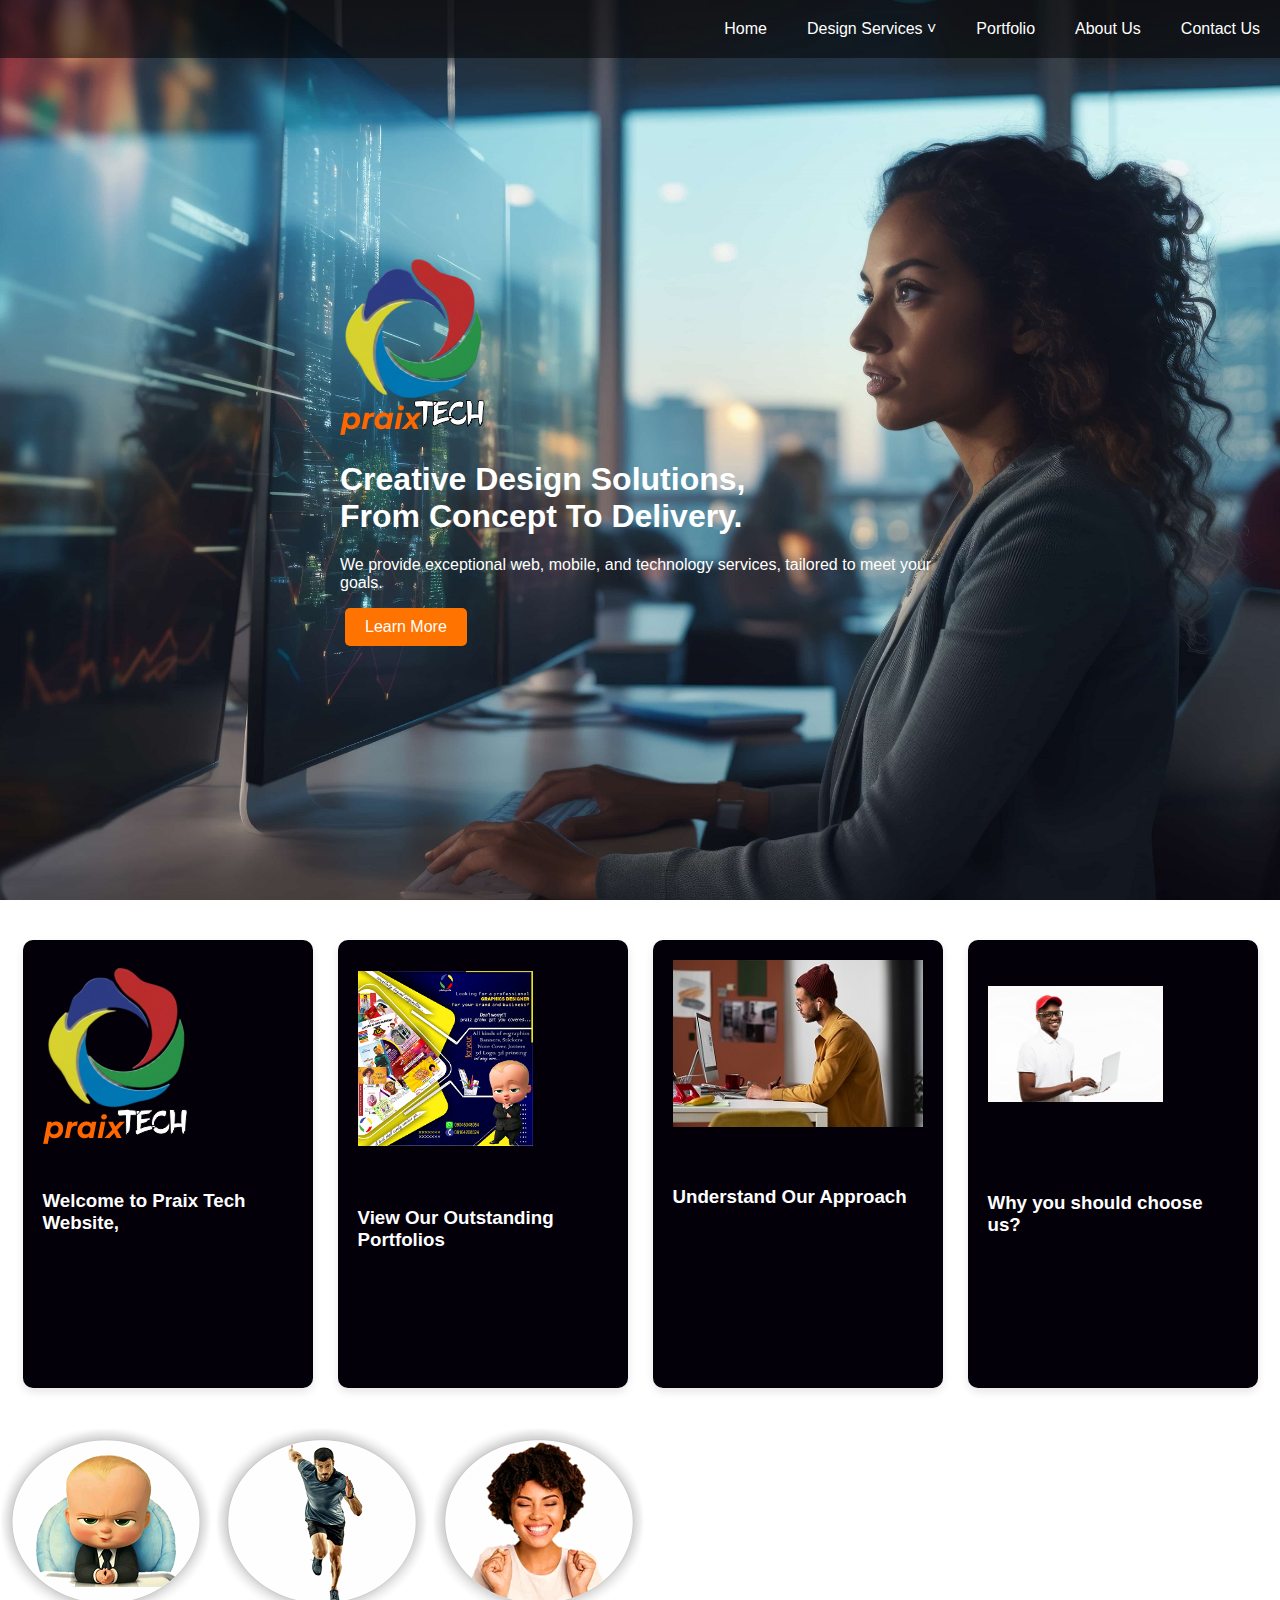
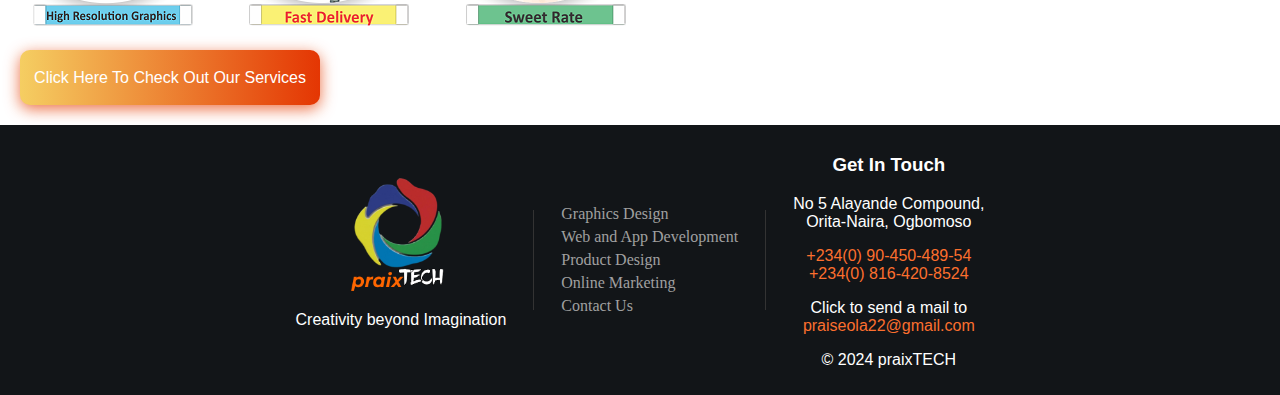
==== index.html @ fec8c5cd "intial commit" ====
<!DOCTYPE html>
<html lang="en">
<head>
    <meta name="description" content="Delivering innovative software solutions and cutting-edge graphics design to elevate your brand. Custom, user-centric, and professional services tailored to your needs.">
    <link rel="canonical" href="https://praixTech.netlify.app/home">
    <meta name="robots" content="index, follow">
    <meta name="keywords" content="Professional Graphics Design, Innovative Software Solutions, Full-stack Development and Design">
    <meta charset="UTF-8">
    <meta name="viewport" content="width=device-width, initial-scale=1.0">
    <meta http-equiv="refresh" content="20">
    <link rel="stylesheet" href="praixTech.css">
    <link rel="icon" href="praixTech.png">
    <title>Praix-Tech Website</title>
</head>
<body>
    
        <div class="background-container">
             </div>
             <header>
        <div class="navigation">
            <ul class="nav-links">
                <li><a href="index.html">Home</a></li>
                <li class="dropdown">
                    <a href="services.html" class="dropbtn">Design Services ˅</a>
                    <div class="dropdown-content">
                        <a href="services.html #Web">Web Design</a>
                        <a href="services.html #Product">Product Design</a>
                        <a href="services.html #Digital">Digital Marketing</a>
                    </div>
                </li>
                <li><a href="services.html #Graphic">Portfolio</a></li>
                <li><a href="about.html">About Us</a></li>
                <li><a href="contact.html">Contact Us</a></li>
            </ul>
        </div>
    </header>
    <div class="container2">
        <div class="overlay1"></div>
        <div class="content">
            <img src="praixTech.png" alt="praixTECH Logo" class="logo">
            <h1>Creative Design Solutions,<br>From Concept To Delivery.</h1>
            <p>We provide exceptional web, mobile, and technology services, tailored to meet your goals.</p>
            <a href="#learnMore"><button class="top-button">Learn More</button></a>
        </div>
    </div>
    <section id="learnMore">
    <div class="container">
        <div class="director-section">
                <img src="praixTech.png">
                <div class="director-info"></div>
                <h3>Welcome to Praix Tech Website,</h3>
                <p class="text">Where Creativity is Beyond Imagination.
                    Lets turn your ideas into mind-capturing Designs!
                </p></div>
            <div class="director-section">
                <img src="frame.png" width="70%" height="auto">
                <div class="director-info">
                <h3>View Our Outstanding Portfolios</h3>
                    <p class ="text">Explore our diverse portfolio showcasing our expertise in graphic design, 
                  web development, and computer consulting.
                    </p>
                    </div></div>
              <div class="director-section">
              <img src="interior.jpg" alt="praix" width="100%" height="auto">
              <div class="director-info"></div>
              <h3>Understand Our Approach</h3>
                 <p class ="text">Our Commitment to quality and customer satisfaction is reflected in 
                  every project we undertake. Dive into our work and
                   discover how we can help bring your vision to life.</p>
        </div>
            <div class="director-section">
                <img src="happy.jpg" width="70%" height="auto">
                <div class="director-info">
                <h3>Why you should choose us?</h3>
                    <p class ="text">
                     We are the best at what we do, we incorporate efficiency and 
                    speed to our projects which improve our overall productivity</p>
                    </div></div>
        </div>
    </section>
        <div class="">
            <img src="high.png" alt="High Quality" class="responsive-img">
            <img src="fast.png" alt="Fast Delivery" class="responsive-img">
            <img src="sweet.png" alt="Sweet Design" class="responsive-img">
        </div>
        <a href="services.html"><button class="bn632-hover bn19">Click Here To Check Out Our Services</button></a>
    </main>
    <div class="bottom-button-container">
        <div>
            <img src="praixTech.png" alt="praixTech">
            <p class="praix">Creativity beyond Imagination</p>
        </div>
        <div class="vertical-line"></div>

        <ul class="list-style">
            <li><a href="services.html#Graphic" class="praix">Graphics Design</a></li>
            <li><a href="services.html#Web" class="praix">Web and App Development</a></li>
            <li><a href="services.html#Product" class="praix">Product Design</a></li>
            <li><a href="services.html#Digital" class="praix">Online Marketing</a></li>
            <li><a href="contact.html" class="praix">Contact Us</a></li>
        </ul>
        <div class="vertical-line"></div>
        <div>
            <h3>Get In Touch</h3>
            <p>No 5 Alayande Compound, <br>Orita-Naira, Ogbomoso</p>
            <p>
                <a href="tel:09045048954" class="praixis">+234(0) 90-450-489-54</a><br>
                <a href="tel:08164208524" class="praixis">+234(0) 816-420-8524</a>
            </p>
            <p>Click to send a mail to<br> <a href="mailto:praiseola22@gmail.com" class="praixis">praiseola22@gmail.com</a></p>
            <p>&copy; 2024 praixTECH</p>
        </div>
    </div>
</body>
</html>
---- praixTech.css ----
body {
    font-family: Arial, sans-serif;
    margin: 0;
    padding: 0;
    position: relative;
}

header {
    position: absolute;
    background-color: rgba(0, 0, 0, 0.1);
    width: 100%;
}


.container2 {
    position: relative;
    height: 100vh;
    display: flex;
    align-items: center;
    justify-content: center;
    text-align: left;
    width: 100%;
    overflow: hidden;
  }
  
  .container2::before,
  .container2::after {
    content: "";
    position: absolute;
    top: 0;
    left: 0;
    width: 100%;
    height: 100%;
    background-size: cover;
    background-position: center;
    transition: opacity 1s ease-in-out;
  }
  
  
  .container2::before {
    background-image: url('futurism.jpg');
    opacity: 1;
    z-index: 1;
    animation: fade 10s infinite alternate;
  }
  
  
  .container2::after {
    background-image: url('helium-min.jpg');
    opacity: 1;
    z-index: 1;
    animation: fade 10s infinite alternate-reverse;
  }
  
  @keyframes fade {
    0%, 100% {
      opacity: 1;
    }
    50% {
      opacity: 0;
    }
  }

.navigation {
    position: relative;
    z-index: 10;
    background-color: rgba(0, 0, 0, 0.5); 
    padding: 10px 0;
}

.nav-links {
    list-style-type: none;
    margin: 0;
    padding: 0;
    display: flex;
    justify-content: flex-end;
}

.nav-links li {
    position: relative;
}

.nav-links a {
    color: white;
    text-decoration: none;
    padding: 10px 20px;
    display: block;
}

.nav-links a:hover {
    background-color: #555
}

.dropdown-content {
    display: none;
    position: absolute;
    background-color: #555
    min-width: 160px;
    box-shadow: 0px 8px 16px 0px rgba(0,0,0,0.2);
    z-index: 1;
}
.dropbtn{
  list-style-type: circle;
}

.dropdown-content a {
    color: white;
    padding: 12px 16px;
    text-decoration: none;
    display: block;
}

.dropdown-content a:hover {
    background-color: #555;
}

.dropdown:hover .dropdown-content {
    display: block;
}
.overlay1 {
    position: absolute;
    top: 0;
    left: 0;
    width: 100%;
    height: 100%;
    background: rgba(0, 0, 0, 0.5);
    z-index: 1;
  }
  .top-button {
    background-color: #ff7300; 
    border: none; 
    color: white; 
    padding: 10px 20px;
    font-size: 16px;
    cursor: pointer; 
    border-radius: 5px;
    margin: 0 5px; 
    transition: background-color 0.3s; 
  }
  
  .top-button:hover {
    background-color: #45a049; 
  }
  
  .content {
    position: relative;
    z-index: 2;
    max-width: 600px;
    padding: 20px;
    color: white;
  }
  
  .container {
    display: flex;
    flex-wrap: wrap;
    justify-content: center;
    gap: 20px;
    padding: 20px;
}

.box {
    background-color: #3a2020; 
    color: #e3b141;s
    padding: 20px;
    border-radius: 10px;
    box-shadow: 0 4px 8px rgba(0, 0, 0, 0.1);
    width: calc(100% - 40px); 
    max-width: 700px; 
    box-sizing: border-box; 
    transform: scale(0.8);
    animation: popUp 3.0s ease-in forwards;
  }

  @keyframes popUp {
    from {
      opacity: 0;
      transform: scale(0.8);
    }
    to {
      opacity: 1;
      transform: scale(1);
    }
  }

.box h3 {
    margin-top: 0;
    font-size: 1.5rem;
    font-style: bold;
    font-family: lato;
}

.box p {
    margin: 0;
    font-size: 1rem;
    line-height: 1.5;
    color: white;
    font-family: lato;
}

@media (min-width: 600px) {
    .box {
        flex: 0 0 calc(50% - 20px);
    }
}

@media (min-width: 900px) {
    .box {
        flex: 0 0 calc(33.333% - 20px); 
    }
}

@media (min-width: 1200px) {
    .box {
        flex: 0 0 calc(75% - 20px); 
    }
}
.director-section {
    display: flex;
    flex-wrap: wrap;
    gap: 20px;
    align-items: center;
    width: 80%;
    max-width: 900px;
    margin: 20px auto;
    background-color: #04000a;
    color: #ffffff;
    padding: 20px;
    border-radius: 10px;
    box-shadow: 0 4px 8px rgba(0, 0, 0, 0.1);
    box-sizing: border-box;
}
@media (min-width: 600px) {
    .director-section {
        flex: 0 0 calc(100% - 100px);
    }
}

@media (min-width: 900px) {
    .director-section {
        flex: 0 0 calc(33.333% - 20px); 
    }
}

@media (min-width: 1200px) {
    .director-section {
        flex: 0 0 calc(25% - 20px); 
    }
}
.text {
    font-size: 1em;
    font-family: 'lato';
    color: #ffffff;
    opacity: 0;
    transform: scale(0.8);
    animation: popUp 3.0s ease-out forwards;
    max-width: 100%;
    justify-content: flex-end;
  }
  @keyframes popUp {
    from {
      opacity: 0;
      transform: scale(0.8);
    }
    to {
      opacity: 1;
      transform: scale(1);
    }
  }
  .bn632-hover {
    width: 300px;
    font-size: 16px;
    font-weight: 200;
    color: #fff;
    cursor: pointer;
    margin: 20px;
    height: 55px;
    text-align:center;
    border: none;
    background-size: 300% 100%;
    border-radius: 10px;
    moz-transition: all .4s ease-in-out;
    -o-transition: all .4s ease-in-out;
    -webkit-transition: all .4s ease-in-out;
    transition: all .4s ease-in-out;
  }
  
  .bn632-hover:hover {
    background-position: 100% 0;
    moz-transition: all .4s ease-in-out;
    -o-transition: all .4s ease-in-out;
    -webkit-transition: all .4s ease-in-out;
    transition: all .4s ease-in-out;
  }
  
  .bn632-hover:focus {
    outline: none;
  }
  
  .bn632-hover.bn19 {
    background-image: linear-gradient(
      to right,
      #f5ce62,
      #e43603,
      #fa7199,
      #e85a19
    );
    box-shadow: 0 4px 15px 0 rgba(229, 66, 10, 0.75);
  }
  
 
.bn8 {
    background-color: rgb(255, 255, 255);
    border: none;
    color: rgb(0, 0, 0);
    padding: 12px 16px;
    font-size: 16px;
    font-family: "Roboto", sans-serif;
    cursor: pointer;
    
  }

  .bottom-button-container {
    background-color: #121518;
    text-align: center;
    padding: 10px;
    color: #ffffff;
    display: flex;
    flex-direction: row;
    align-items: center;
    justify-content: center;
    gap: 7px;
}
.bottom-button-container img {
    max-width: 100px;
}
.list-style {
    list-style-type: none;
    padding: 0;
    margin: 0;
    text-align: left;
}
.list-style li {
    margin: 5px 0;
}
.list-style .praix {
    color: #a0a0a0;
    text-decoration: none;
    font-family: Geo Slab BT;
}
.praixis{
    text-decoration: none;
    color:#fc6f2e;

}
.vertical-line {
    width: 1px; 
    background-color: #333; 
    height: 100px; 
    margin: 0 20px; 
}
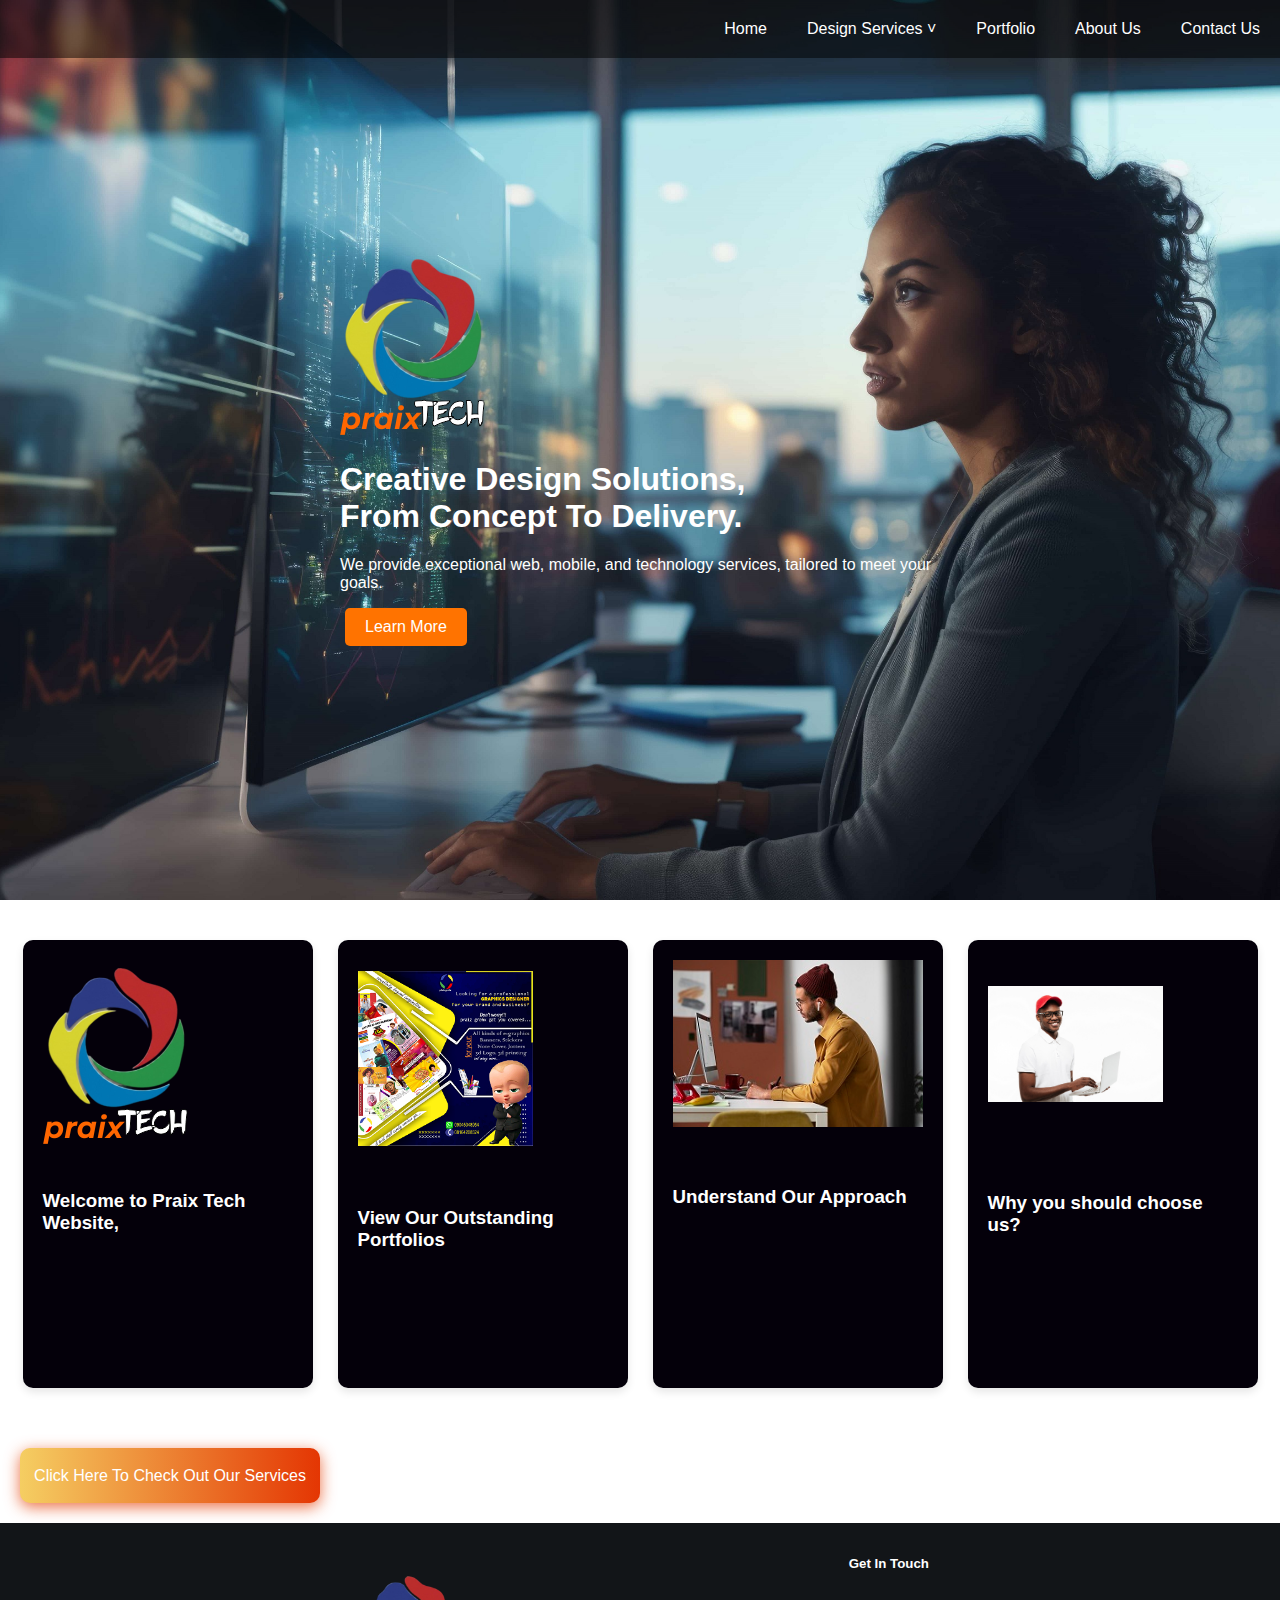
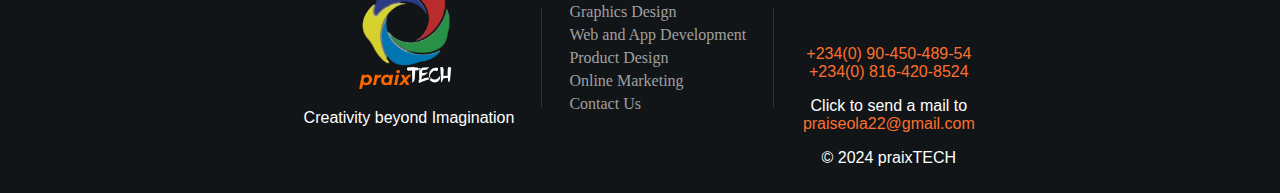
==== commit 7644c578: "Update index.html" ====
--- a/index.html
+++ b/index.html
@@ -78,11 +78,6 @@
                     </div></div>
         </div>
     </section>
-        <div class="">
-            <img src="high.png" alt="High Quality" class="responsive-img">
-            <img src="fast.png" alt="Fast Delivery" class="responsive-img">
-            <img src="sweet.png" alt="Sweet Design" class="responsive-img">
-        </div>
         <a href="services.html"><button class="bn632-hover bn19">Click Here To Check Out Our Services</button></a>
     </main>
     <div class="bottom-button-container">
@@ -101,8 +96,8 @@
         </ul>
         <div class="vertical-line"></div>
         <div>
-            <h3>Get In Touch</h3>
-            <p>No 5 Alayande Compound, <br>Orita-Naira, Ogbomoso</p>
+            <h5>Get In Touch</h5>
+            <p class = text>No 5 Alayande Compound, <br>Orita-Naira, Ogbomoso</p>
             <p>
                 <a href="tel:09045048954" class="praixis">+234(0) 90-450-489-54</a><br>
                 <a href="tel:08164208524" class="praixis">+234(0) 816-420-8524</a>
@@ -112,4 +107,4 @@
         </div>
     </div>
 </body>
-</html>+</html>
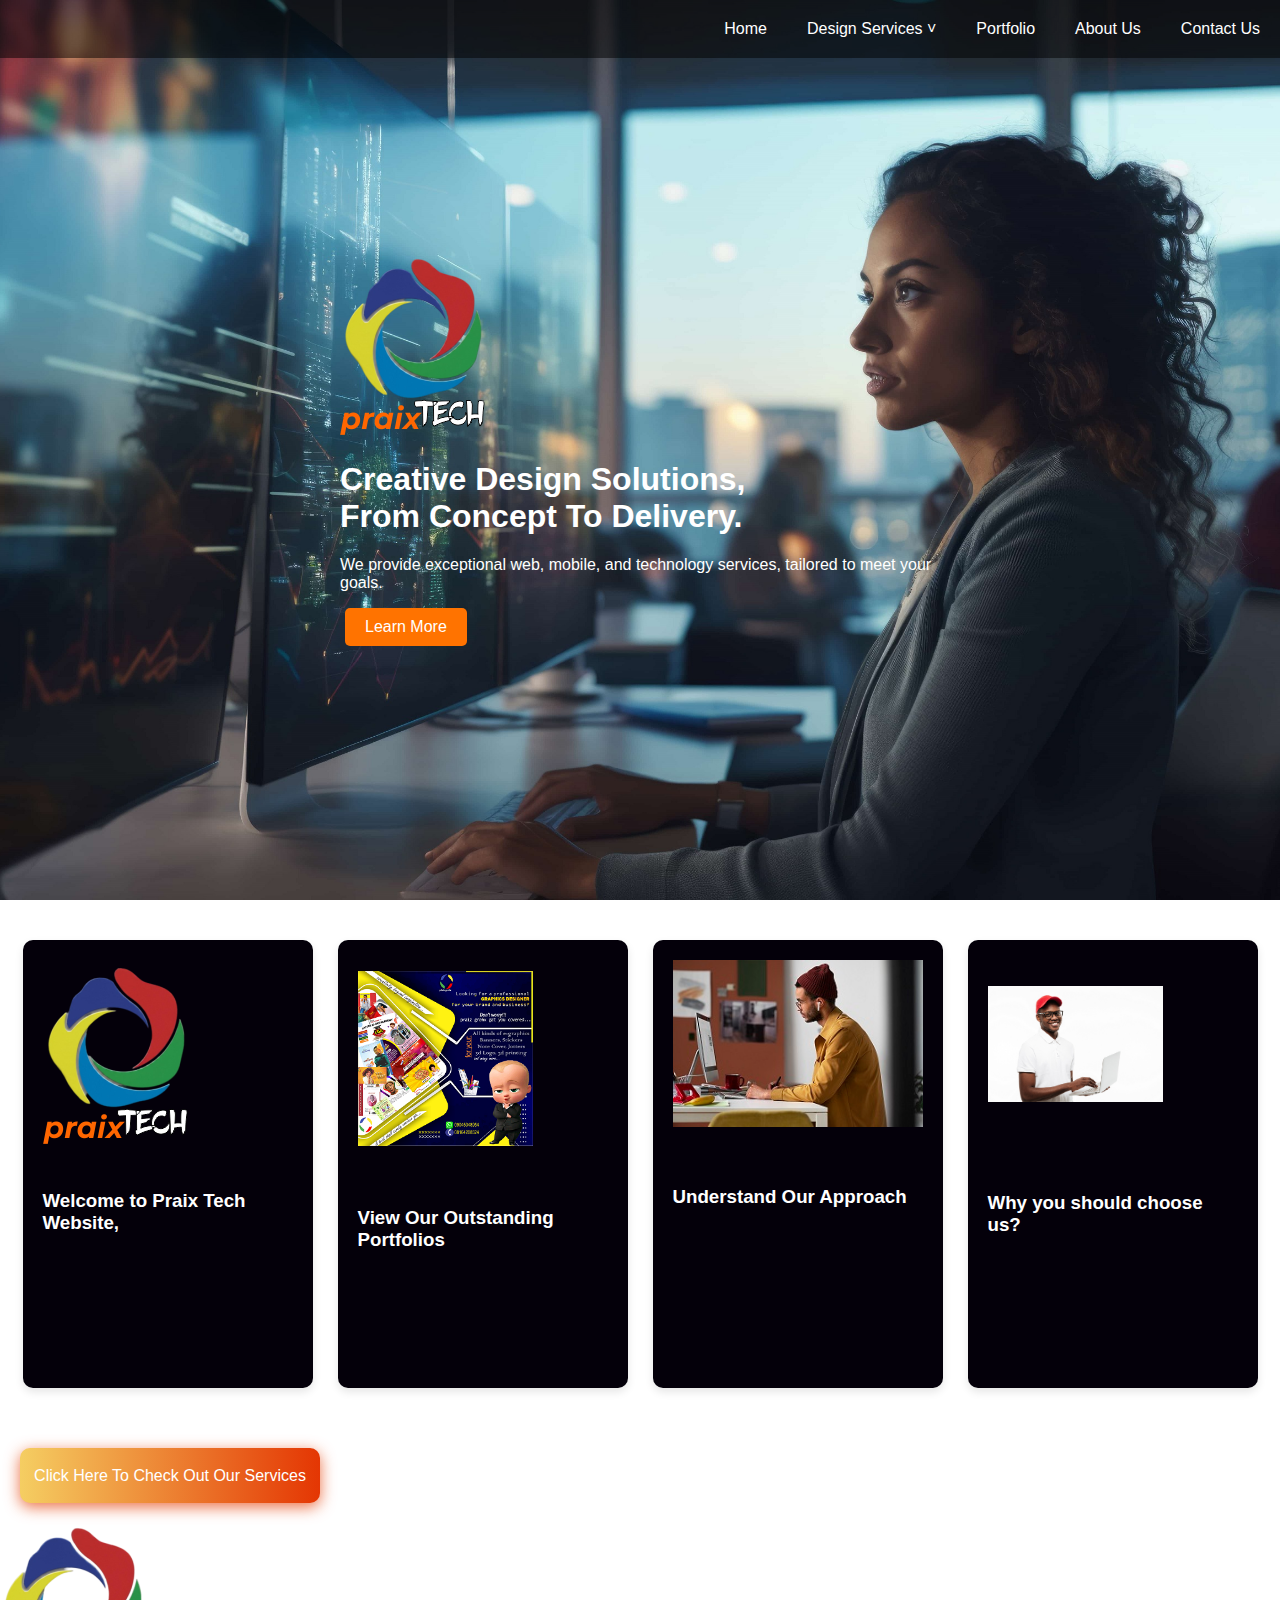
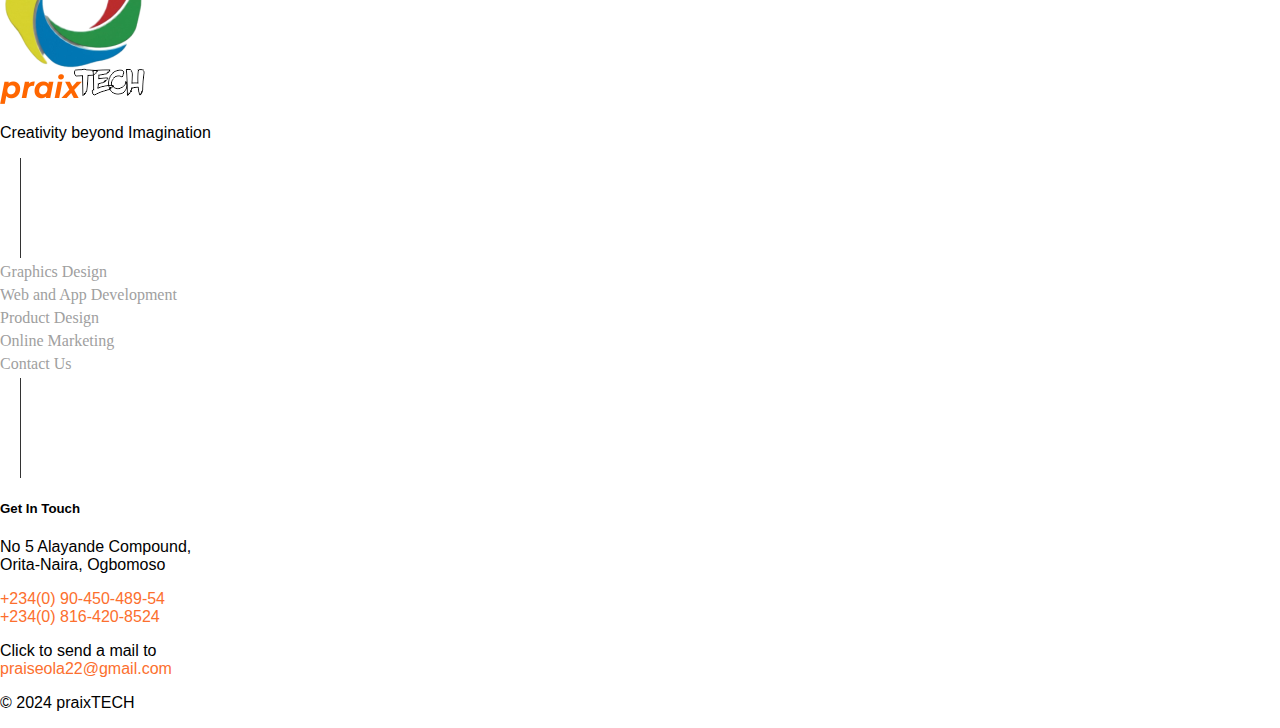
==== commit 9bd62d90: "Update index.html" ====
--- a/index.html
+++ b/index.html
@@ -28,7 +28,7 @@
                         <a href="services.html #Digital">Digital Marketing</a>
                     </div>
                 </li>
-                <li><a href="services.html #Graphic">Portfolio</a></li>
+                <li><a href=" https://praiz22.github.io/portfolio22">Portfolio</a></li>
                 <li><a href="about.html">About Us</a></li>
                 <li><a href="contact.html">Contact Us</a></li>
             </ul>
@@ -80,13 +80,13 @@
     </section>
         <a href="services.html"><button class="bn632-hover bn19">Click Here To Check Out Our Services</button></a>
     </main>
-    <div class="bottom-button-container">
-        <div>
+                                  <div class="footer-container">
+    <footer>
+        <div class="footer-section">
             <img src="praixTech.png" alt="praixTech">
             <p class="praix">Creativity beyond Imagination</p>
         </div>
         <div class="vertical-line"></div>
-
         <ul class="list-style">
             <li><a href="services.html#Graphic" class="praix">Graphics Design</a></li>
             <li><a href="services.html#Web" class="praix">Web and App Development</a></li>
@@ -95,16 +95,18 @@
             <li><a href="contact.html" class="praix">Contact Us</a></li>
         </ul>
         <div class="vertical-line"></div>
-        <div>
+        <div class="footer-section">
             <h5>Get In Touch</h5>
-            <p class = text>No 5 Alayande Compound, <br>Orita-Naira, Ogbomoso</p>
+            <p class="praix">No 5 Alayande Compound,<br>Orita-Naira, Ogbomoso</p>
             <p>
                 <a href="tel:09045048954" class="praixis">+234(0) 90-450-489-54</a><br>
                 <a href="tel:08164208524" class="praixis">+234(0) 816-420-8524</a>
             </p>
-            <p>Click to send a mail to<br> <a href="mailto:praiseola22@gmail.com" class="praixis">praiseola22@gmail.com</a></p>
-            <p>&copy; 2024 praixTECH</p>
+            <p>Click to send a mail to<br><a href="mailto:praiseola22@gmail.com" class="praixis">praiseola22@gmail.com</a></p>
+            <p class="praix">&copy; 2024 praixTECH</p>
         </div>
-    </div>
+    </footer>
+</div>
+
 </body>
 </html>
--- a/praixTech.css
+++ b/praixTech.css
@@ -220,7 +220,7 @@
     gap: 20px;
     align-items: center;
     width: 80%;
-    max-width: 900px;
+    max-width: 1000px;
     margin: 20px auto;
     background-color: #04000a;
     color: #ffffff;
@@ -328,7 +328,9 @@
     flex-direction: row;
     align-items: center;
     justify-content: center;
-    gap: 7px;
+}
+.bottom-button-container a{
+    font-size:0.8em;
 }
 .bottom-button-container img {
     max-width: 100px;
@@ -357,4 +359,4 @@
     background-color: #333; 
     height: 100px; 
     margin: 0 20px; 
-}+}
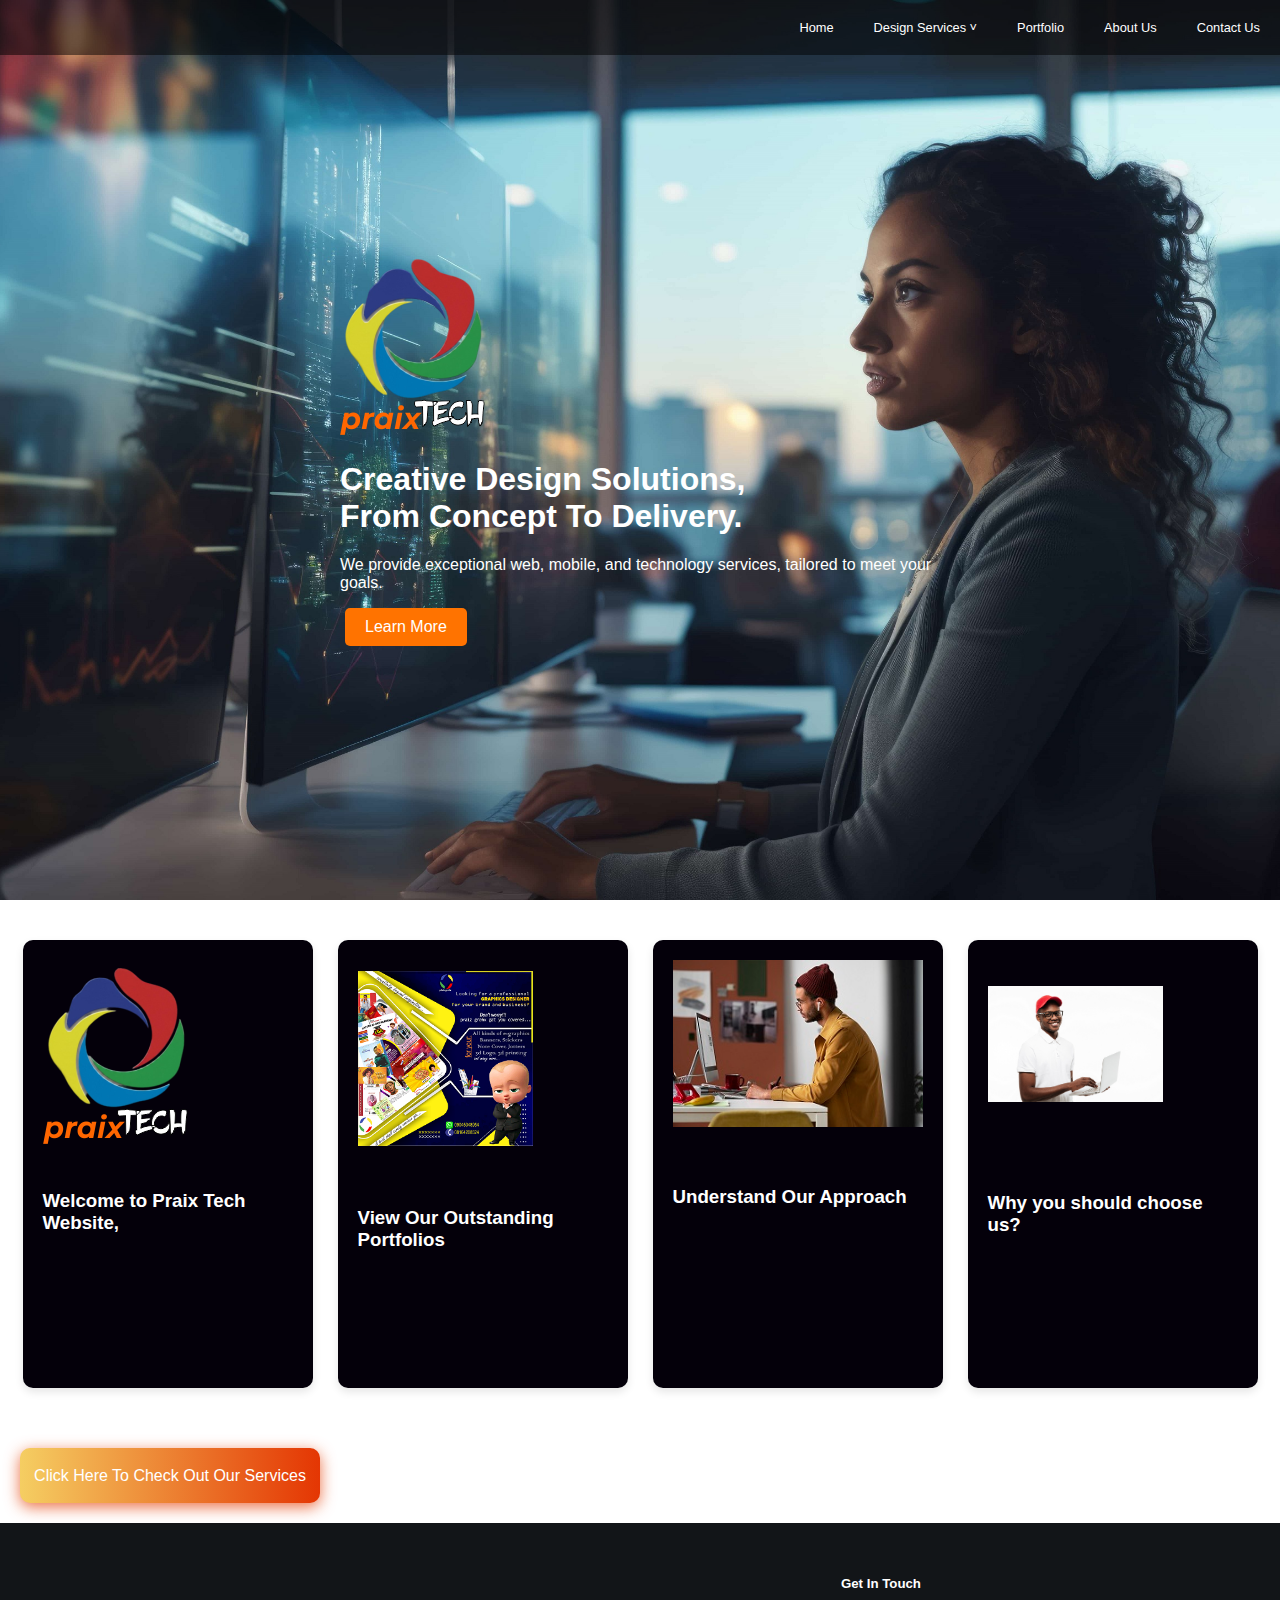
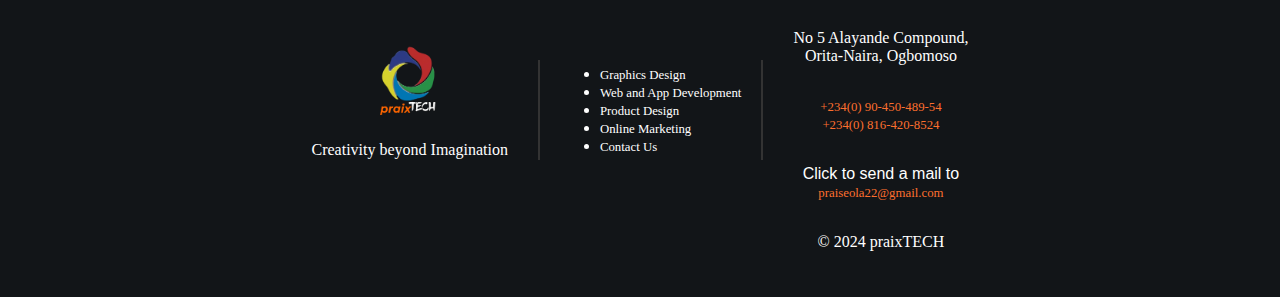
==== commit 862be984: "Update index.html" ====
--- a/index.html
+++ b/index.html
@@ -7,7 +7,7 @@
     <meta name="keywords" content="Professional Graphics Design, Innovative Software Solutions, Full-stack Development and Design">
     <meta charset="UTF-8">
     <meta name="viewport" content="width=device-width, initial-scale=1.0">
-    <meta http-equiv="refresh" content="20">
+    <meta http-equiv="refresh" content="60">
     <link rel="stylesheet" href="praixTech.css">
     <link rel="icon" href="praixTech.png">
     <title>Praix-Tech Website</title>
--- a/praixTech.css
+++ b/praixTech.css
@@ -85,6 +85,8 @@
     text-decoration: none;
     padding: 10px 20px;
     display: block;
+	font-size:0.8rem;
+	text-align: center;
 }
 
 .nav-links a:hover {
@@ -219,7 +221,7 @@
     flex-wrap: wrap;
     gap: 20px;
     align-items: center;
-    width: 80%;
+    width: 90%;
     max-width: 1000px;
     margin: 20px auto;
     background-color: #04000a;
@@ -319,44 +321,58 @@
     
   }
 
-  .bottom-button-container {
-    background-color: #121518;
+ .footer-container {
+    width: 100%;
+    background-color: #121518; /* Background color for the full width */
+}
+
+footer {
+    display: flex;
+    flex-wrap: wrap; /* Allow wrapping on smaller screens */
+    justify-content: center; /* Center the content */
+    align-items: center; /* Center the items vertically */
+    padding: 20px;
+    max-width: 1300px;
+    margin: auto;
+    color: #ffffff;
+}
+
+.footer-section {
+    display: flex;
+    flex-direction: column;
+    align-items: center;
+    margin: 10px;
     text-align: center;
-    padding: 10px;
+}
+
+footer img {
+    max-width: 60px;
+    margin-bottom: 10px;
+}
+
+footer a {
+    font-size: 0.8em;
+    font-family: 'Lora', serif;
     color: #ffffff;
-    display: flex;
-    flex-direction: row;
-    align-items: center;
-    justify-content: center;
-}
-.bottom-button-container a{
-    font-size:0.8em;
-}
-.bottom-button-container img {
-    max-width: 100px;
-}
-.list-style {
-    list-style-type: none;
-    padding: 0;
-    margin: 0;
-    text-align: left;
-}
-.list-style li {
-    margin: 5px 0;
-}
-.list-style .praix {
-    color: #a0a0a0;
     text-decoration: none;
-    font-family: Geo Slab BT;
-}
+}
+
+footer a:hover {
+    text-decoration: underline;
+}
+
 .praixis{
     text-decoration: none;
     color:#fc6f2e;
 
 }
 .vertical-line {
-    width: 1px; 
+    width: 2px; 
     background-color: #333; 
     height: 100px; 
     margin: 0 20px; 
 }
+.praix{
+	font-family:lora;
+	fonts-size:1em;
+}
